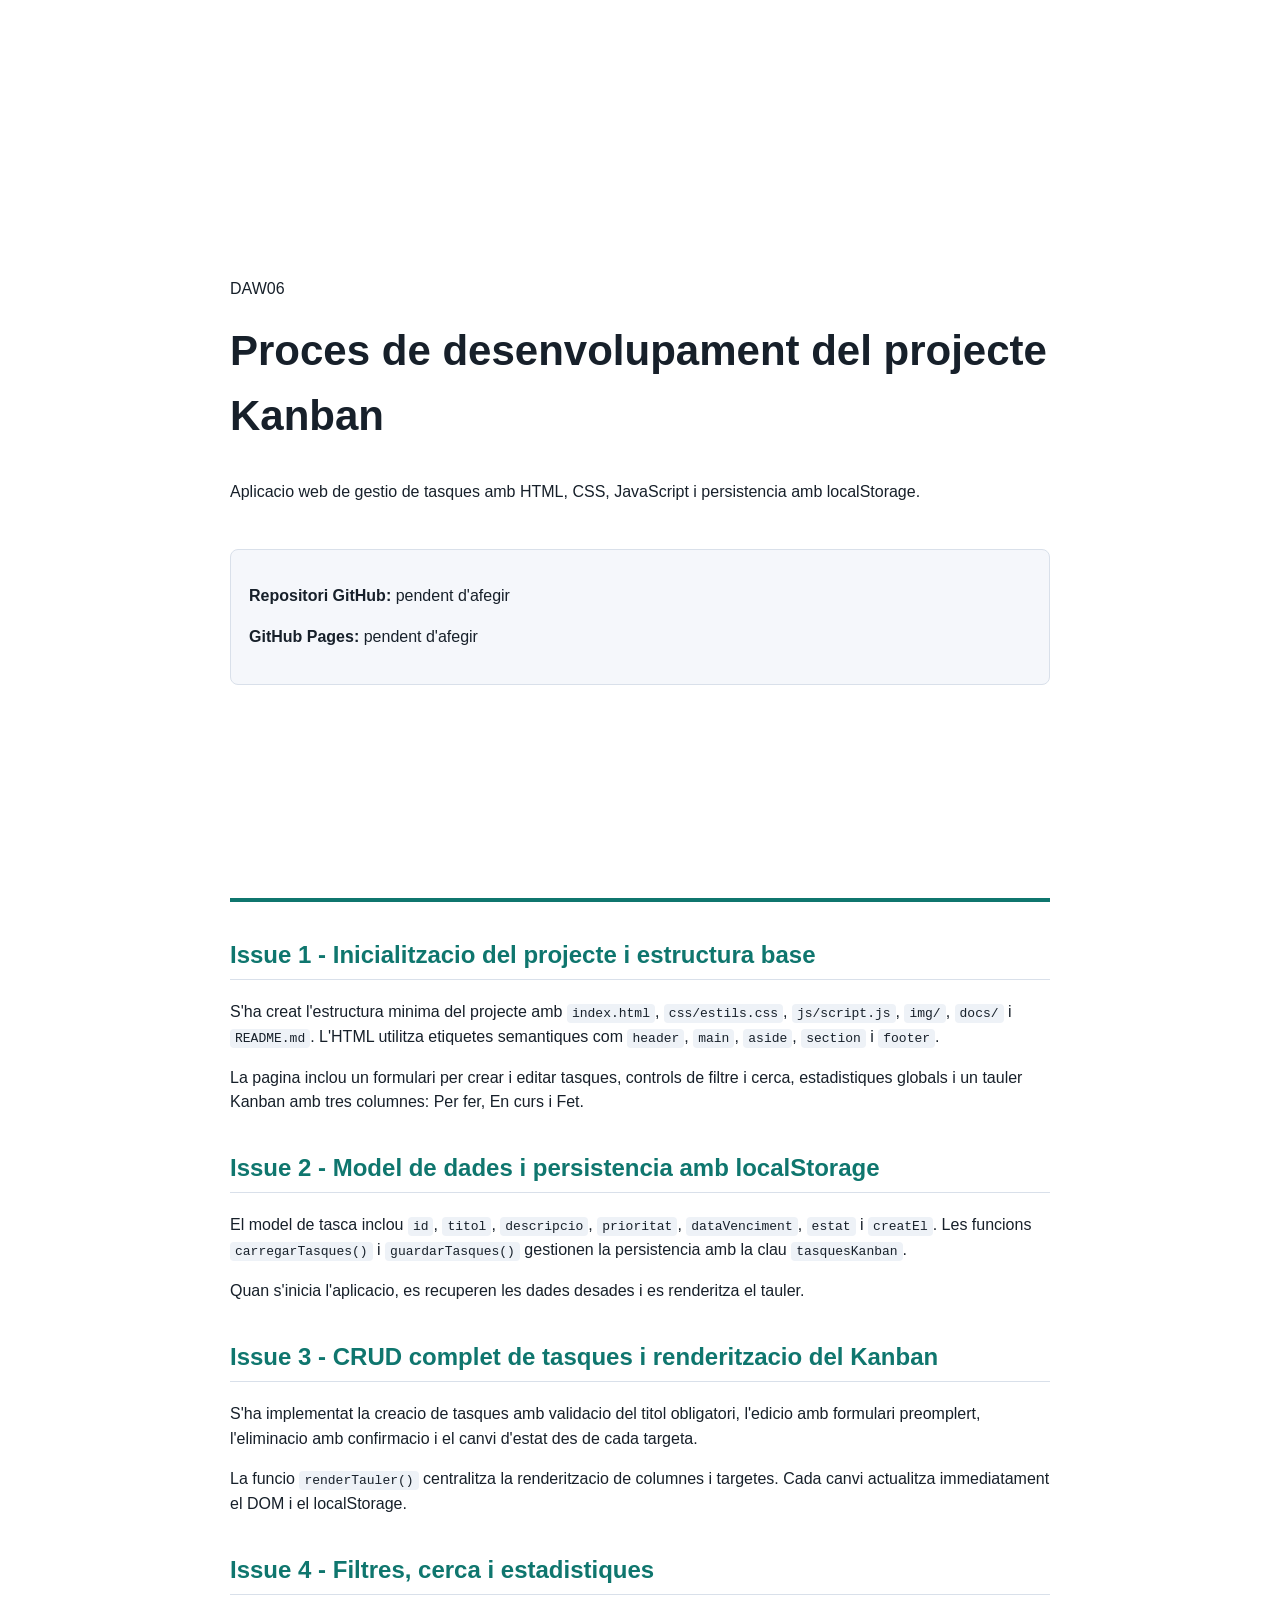
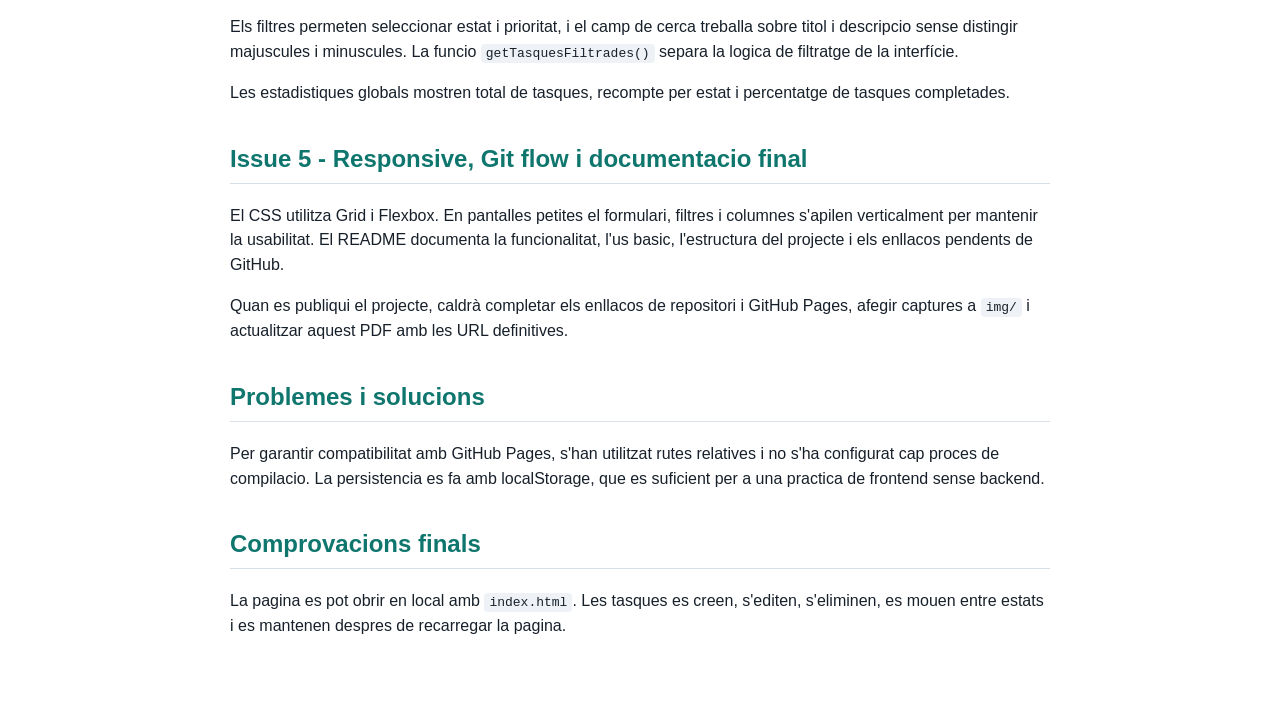
==== docs/proces.html @ 94b823d4 "feat: implementa gestor kanban DAW06" ====
<!DOCTYPE html>
<html lang="ca">
<head>
  <meta charset="UTF-8">
  <title>Proces DAW06 - Kanban</title>
  <style>
    body {
      margin: 0;
      color: #17202a;
      font-family: Arial, sans-serif;
      line-height: 1.55;
    }

    main {
      max-width: 820px;
      margin: 0 auto;
      padding: 48px 42px;
    }

    .cover {
      min-height: 850px;
      display: flex;
      flex-direction: column;
      justify-content: center;
      border-bottom: 4px solid #0f766e;
    }

    h1 {
      font-size: 42px;
      margin: 0 0 16px;
    }

    h2 {
      margin-top: 34px;
      border-bottom: 1px solid #d9e0ea;
      padding-bottom: 6px;
      color: #0f766e;
    }

    h3 {
      margin-top: 24px;
    }

    code {
      background: #eef2f7;
      padding: 2px 5px;
      border-radius: 4px;
    }

    .links {
      margin-top: 28px;
      padding: 18px;
      background: #f5f7fb;
      border: 1px solid #d9e0ea;
      border-radius: 8px;
    }

    .page-break {
      break-before: page;
    }
  </style>
</head>
<body>
  <main>
    <section class="cover">
      <p>DAW06</p>
      <h1>Proces de desenvolupament del projecte Kanban</h1>
      <p>Aplicacio web de gestio de tasques amb HTML, CSS, JavaScript i persistencia amb localStorage.</p>
      <div class="links">
        <p><strong>Repositori GitHub:</strong> pendent d'afegir</p>
        <p><strong>GitHub Pages:</strong> pendent d'afegir</p>
      </div>
    </section>

    <section class="page-break">
      <h2>Issue 1 - Inicialitzacio del projecte i estructura base</h2>
      <p>S'ha creat l'estructura minima del projecte amb <code>index.html</code>, <code>css/estils.css</code>, <code>js/script.js</code>, <code>img/</code>, <code>docs/</code> i <code>README.md</code>. L'HTML utilitza etiquetes semantiques com <code>header</code>, <code>main</code>, <code>aside</code>, <code>section</code> i <code>footer</code>.</p>
      <p>La pagina inclou un formulari per crear i editar tasques, controls de filtre i cerca, estadistiques globals i un tauler Kanban amb tres columnes: Per fer, En curs i Fet.</p>

      <h2>Issue 2 - Model de dades i persistencia amb localStorage</h2>
      <p>El model de tasca inclou <code>id</code>, <code>titol</code>, <code>descripcio</code>, <code>prioritat</code>, <code>dataVenciment</code>, <code>estat</code> i <code>creatEl</code>. Les funcions <code>carregarTasques()</code> i <code>guardarTasques()</code> gestionen la persistencia amb la clau <code>tasquesKanban</code>.</p>
      <p>Quan s'inicia l'aplicacio, es recuperen les dades desades i es renderitza el tauler.</p>

      <h2>Issue 3 - CRUD complet de tasques i renderitzacio del Kanban</h2>
      <p>S'ha implementat la creacio de tasques amb validacio del titol obligatori, l'edicio amb formulari preomplert, l'eliminacio amb confirmacio i el canvi d'estat des de cada targeta.</p>
      <p>La funcio <code>renderTauler()</code> centralitza la renderitzacio de columnes i targetes. Cada canvi actualitza immediatament el DOM i el localStorage.</p>

      <h2>Issue 4 - Filtres, cerca i estadistiques</h2>
      <p>Els filtres permeten seleccionar estat i prioritat, i el camp de cerca treballa sobre titol i descripcio sense distingir majuscules i minuscules. La funcio <code>getTasquesFiltrades()</code> separa la logica de filtratge de la interfície.</p>
      <p>Les estadistiques globals mostren total de tasques, recompte per estat i percentatge de tasques completades.</p>

      <h2>Issue 5 - Responsive, Git flow i documentacio final</h2>
      <p>El CSS utilitza Grid i Flexbox. En pantalles petites el formulari, filtres i columnes s'apilen verticalment per mantenir la usabilitat. El README documenta la funcionalitat, l'us basic, l'estructura del projecte i els enllacos pendents de GitHub.</p>
      <p>Quan es publiqui el projecte, caldrà completar els enllacos de repositori i GitHub Pages, afegir captures a <code>img/</code> i actualitzar aquest PDF amb les URL definitives.</p>

      <h2>Problemes i solucions</h2>
      <p>Per garantir compatibilitat amb GitHub Pages, s'han utilitzat rutes relatives i no s'ha configurat cap proces de compilacio. La persistencia es fa amb localStorage, que es suficient per a una practica de frontend sense backend.</p>

      <h2>Comprovacions finals</h2>
      <p>La pagina es pot obrir en local amb <code>index.html</code>. Les tasques es creen, s'editen, s'eliminen, es mouen entre estats i es mantenen despres de recarregar la pagina.</p>
    </section>
  </main>
</body>
</html>
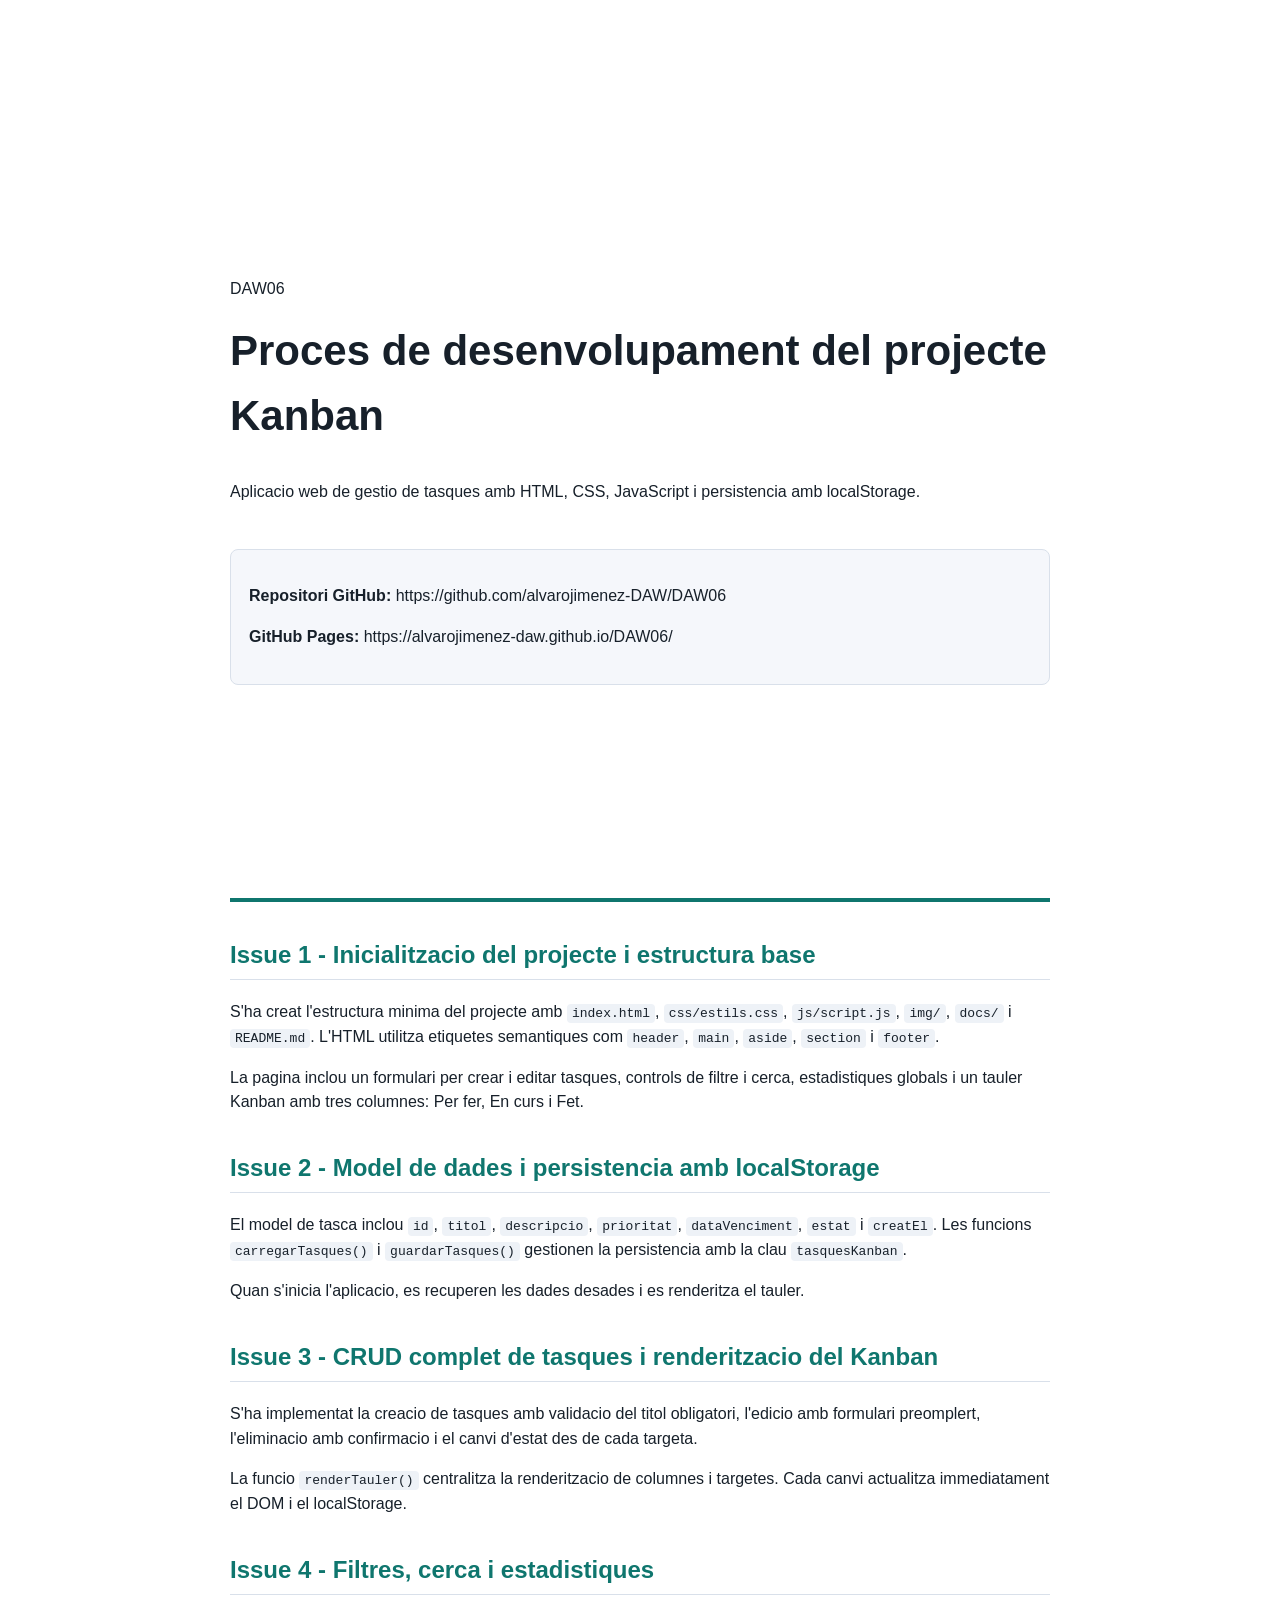
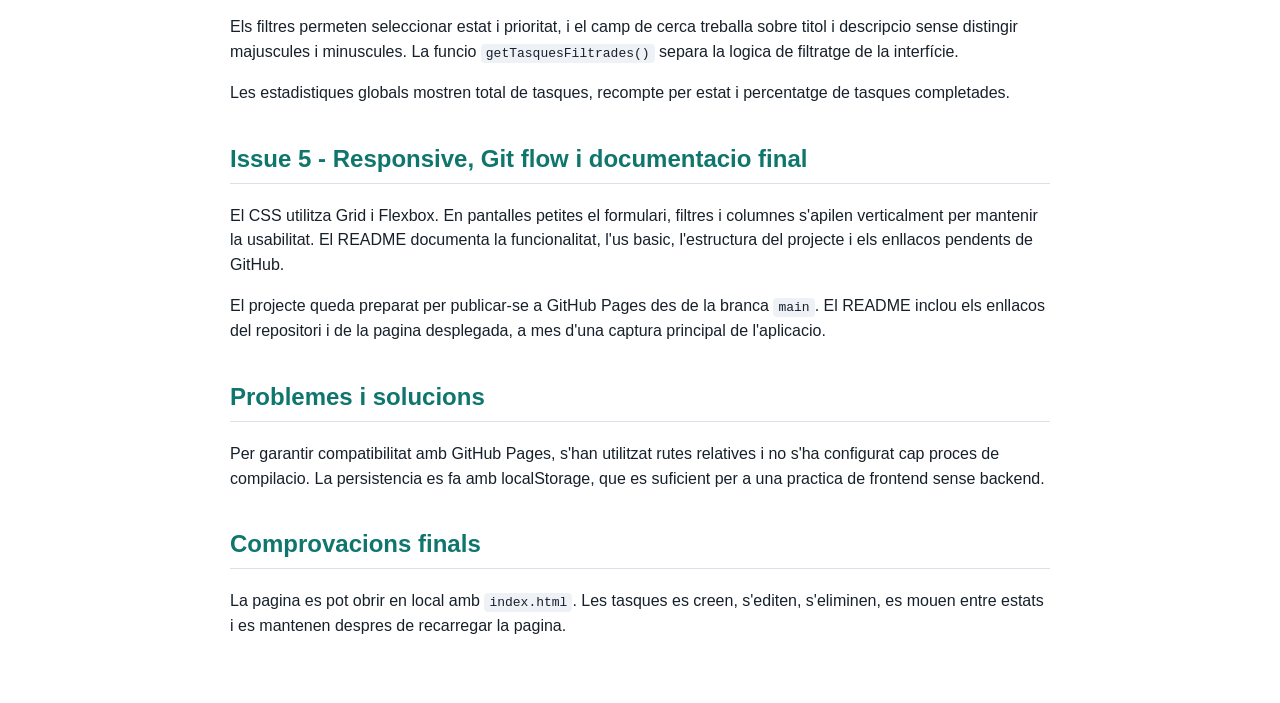
==== commit b899b08a: "docs: afegeix enllacos de github" ====
--- a/docs/proces.html
+++ b/docs/proces.html
@@ -67,8 +67,8 @@
       <h1>Proces de desenvolupament del projecte Kanban</h1>
       <p>Aplicacio web de gestio de tasques amb HTML, CSS, JavaScript i persistencia amb localStorage.</p>
       <div class="links">
-        <p><strong>Repositori GitHub:</strong> pendent d'afegir</p>
-        <p><strong>GitHub Pages:</strong> pendent d'afegir</p>
+        <p><strong>Repositori GitHub:</strong> https://github.com/alvarojimenez-DAW/DAW06</p>
+        <p><strong>GitHub Pages:</strong> https://alvarojimenez-daw.github.io/DAW06/</p>
       </div>
     </section>
 
@@ -91,7 +91,7 @@
 
       <h2>Issue 5 - Responsive, Git flow i documentacio final</h2>
       <p>El CSS utilitza Grid i Flexbox. En pantalles petites el formulari, filtres i columnes s'apilen verticalment per mantenir la usabilitat. El README documenta la funcionalitat, l'us basic, l'estructura del projecte i els enllacos pendents de GitHub.</p>
-      <p>Quan es publiqui el projecte, caldrà completar els enllacos de repositori i GitHub Pages, afegir captures a <code>img/</code> i actualitzar aquest PDF amb les URL definitives.</p>
+      <p>El projecte queda preparat per publicar-se a GitHub Pages des de la branca <code>main</code>. El README inclou els enllacos del repositori i de la pagina desplegada, a mes d'una captura principal de l'aplicacio.</p>
 
       <h2>Problemes i solucions</h2>
       <p>Per garantir compatibilitat amb GitHub Pages, s'han utilitzat rutes relatives i no s'ha configurat cap proces de compilacio. La persistencia es fa amb localStorage, que es suficient per a una practica de frontend sense backend.</p>
